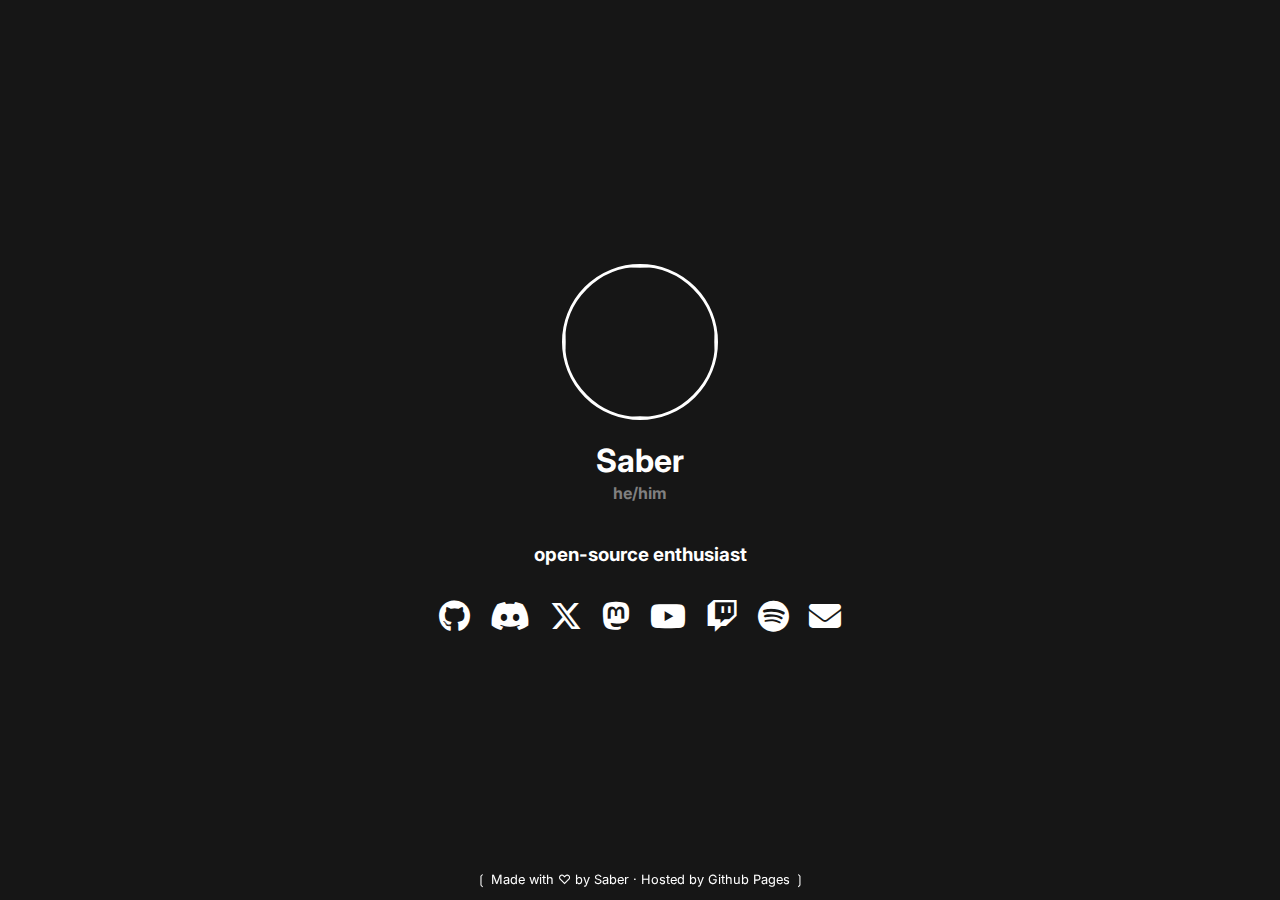
==== index.html @ a51e5261 "Add Mastodon social link" ====
<!DOCTYPE html>
<html lang="en">
<head>
    <meta charset="UTF-8">
    <meta name="viewport" content="width=device-width, initial-scale=1.0">
    <meta http-equiv="X-UA-Compatible" content="ie=edge">
    <meta name="theme-color" content="#000000">
    <title>Saber</title>
    <link rel="icon" type="image/x-icon" href="assets/favicon.ico">
    <link rel="stylesheet" href="style.css">
    <link rel="stylesheet" href="https://cdnjs.cloudflare.com/ajax/libs/font-awesome/6.4.2/css/all.min.css">
</head>
<body>
    <div id="circularcursor"></div>
    <div class="pfp">
        <img src="https://avatars.githubusercontent.com/u/92962589?v=4" width="150px" height="150px">
    </div>
    <div class="username">
        <h1>Saber</h1>
    </div>
    <div class="pronoun">
        <h4>he/him</h4>
    </div>
    <div class="description">
        <h3>open-source enthusiast</h3>
    </div>
    <div id="links">
        <a href="https://github.com/smit4k" target="_blank" title="Github">
            <i class="fab fa-github"></i>
        </a>
        <a href="https://discordapp.com/users/562359659391090689" target="_blank" title="Discord">
            <i class="fa-brands fa-discord"></i>
        </a>
        <a href="https://x.com/saberdevx" target="_blank" title="X (twitter)">
            <i class="fa-brands fa-x-twitter"></i>
        </a>
        <a href="https://mastodon.social/@xbr" target="_blank" title="Mastodon">
            <i class="fa-brands fa-mastodon"></i>
        </a>
        
        <a href="https://youtube.com/@smitdev" target="_blank" title="YouTube">
            <i class="fab fa-youtube"></i>
        </a>
        <a href="https://www.twitch.tv/saberdevstreams" target="_blank" title="Twitch">
            <i class="fab fa-twitch"></i>
        </a>
        <a href="https://open.spotify.com/user/wht5gnbzqx14ebl3tpm64iaa6" target="_blank" title="Spotify">
            <i class="fa-brands fa-spotify"></i>
        </a>
        <a href="mailto:smit.patil.usa@gmail.com" target="_blank" title="Email">
            <i class="fa-solid fa-envelope"></i>
        </a>
    </div>
    <footer>
        <p class="footer-text">❲ Made with ♡ by Saber · Hosted by Github Pages ❳</p>
    </footer>
    </body>
</html>
---- style.css ----
@import url('https://fonts.googleapis.com/css2?family=Inter:wght@100..900&display=swap');

/* html {
  cursor:none;
}

#circularcursor {
  background-color: rgba(255, 255, 255, 0.750);
  border: 2px solid black;    
  height: 15px;
  width: 15px;
  border-radius: 50%;
  position: absolute;
  z-index: 1;
  pointer-events: none;
  transform: translate(-50%, -50%);
  transition: transform 0.1s ease, width 0.1s ease, height 0.1s ease;
}

#circularcursor.clicked {
  transform: translate(-50%, -50%) scale(1.0);
  width: 20px; 
  height: 20px;
}

@media (max-width: 768px) {
  #circularcursor {
    display: none;
  }
}
*/

img {
    border-radius: 50%;
    border: 3px solid white;
}


/* nav {
  position: fixed;
  top: 0;
  width: 100%;
  backdrop-filter: blur(10px);
  padding: 10px 0;
  z-index: 1000;
}*/



nav ul li a {
  color: white;
  text-decoration: none;
  font-family: Inter;
  font-weight: bolder;
  transition: color 0.3s ease, background-color 0.3s ease;
  padding: 5x 5px;
  border-radius: 5px;
  font-size:medium;
}

nav ul li a:hover {
  background-color: rgba(255, 255, 255, 0.178);
}

body {
  animation: fadeInAnimation ease 3s;
  animation-iteration-count: 1;
  animation-fill-mode: forwards;

  background-color:rgb(22, 22, 22);

  display: flex;
  flex-direction: column;
  justify-content: center;
  align-items: center;
  min-height: 100vh;
  margin: 0;
}

@keyframes fadeInAnimation {
  0% {
      opacity: 0;
  }
  100% {
      opacity: 1;
  }
}

h1 {
  color: white;
  font-family: Inter;
  font-weight: bold;
}

.pfp {
  display: flex;
  justify-content: center;
}

.username {
  display: flex;
  justify-content: center;
  margin-bottom: -40px;
}

.pronoun {
  font-family: Inter;
  display: flex;
  justify-content: center;
  color: gray;
}

.description {
  font-family: Inter;
  display: flex;
  justify-content: center;
  color: white;
}

a {
  font-size: xx-large;
  color: white;
  transition: transform 0.3s ease-in-out;
}

a:hover {
  transform: scale(1.2);
}

.footer-text {
  font-size: 0.8em;
  color: white;
}

footer {
  font-family: Inter;
  position: fixed; 
  bottom: 0; 
  left: 50%; 
  transform: translateX(-50%); 
  width: 100%;
  text-align: center;
}

#links {
  display: flex;
  justify-content: center;
  align-items: center;
  gap: 20px; 
  margin-top: 15px;
}
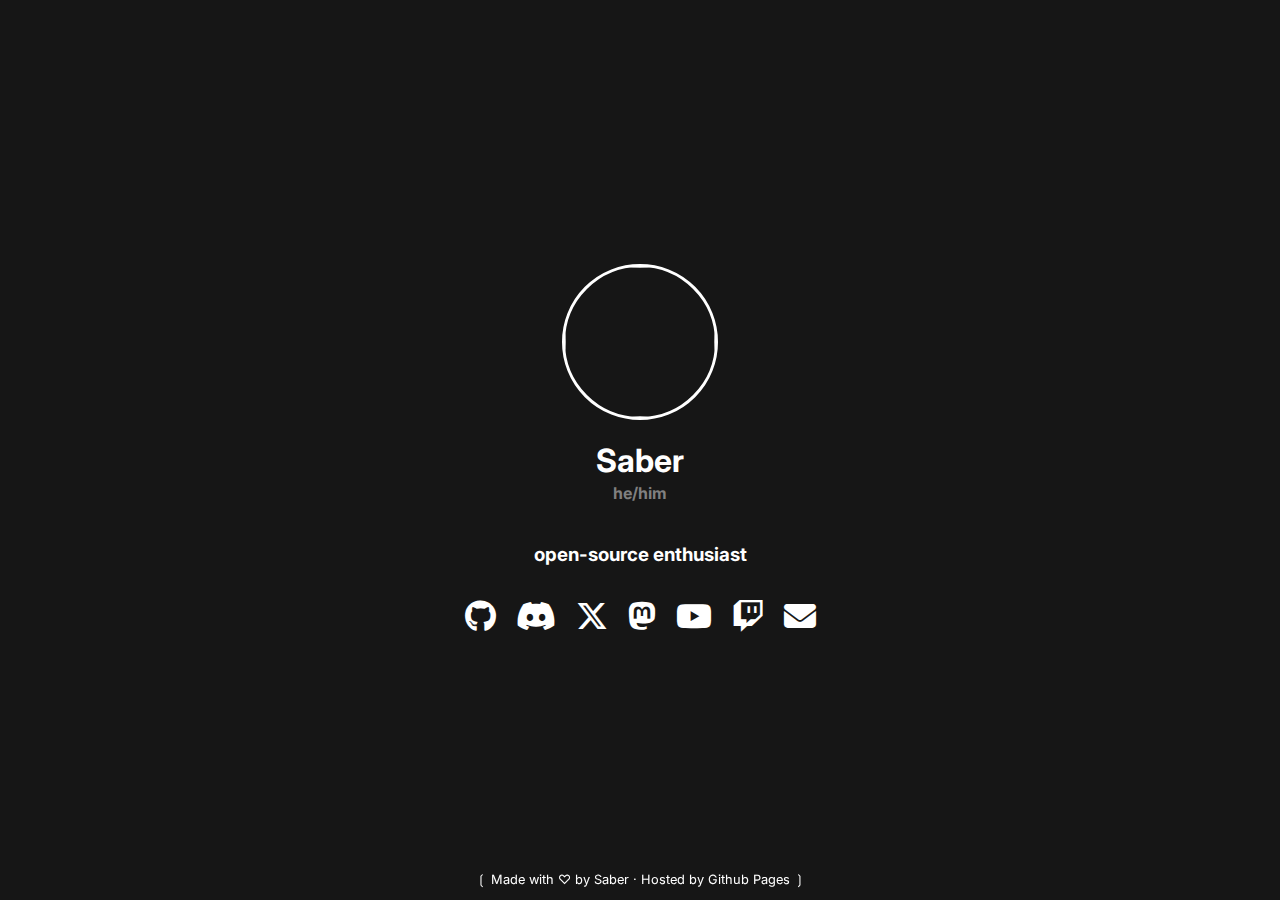
==== commit 8bfe129c: "remove Spotify social link" ====
--- a/index.html
+++ b/index.html
@@ -44,9 +44,6 @@
         <a href="https://www.twitch.tv/saberdevstreams" target="_blank" title="Twitch">
             <i class="fab fa-twitch"></i>
         </a>
-        <a href="https://open.spotify.com/user/wht5gnbzqx14ebl3tpm64iaa6" target="_blank" title="Spotify">
-            <i class="fa-brands fa-spotify"></i>
-        </a>
         <a href="mailto:smit.patil.usa@gmail.com" target="_blank" title="Email">
             <i class="fa-solid fa-envelope"></i>
         </a>
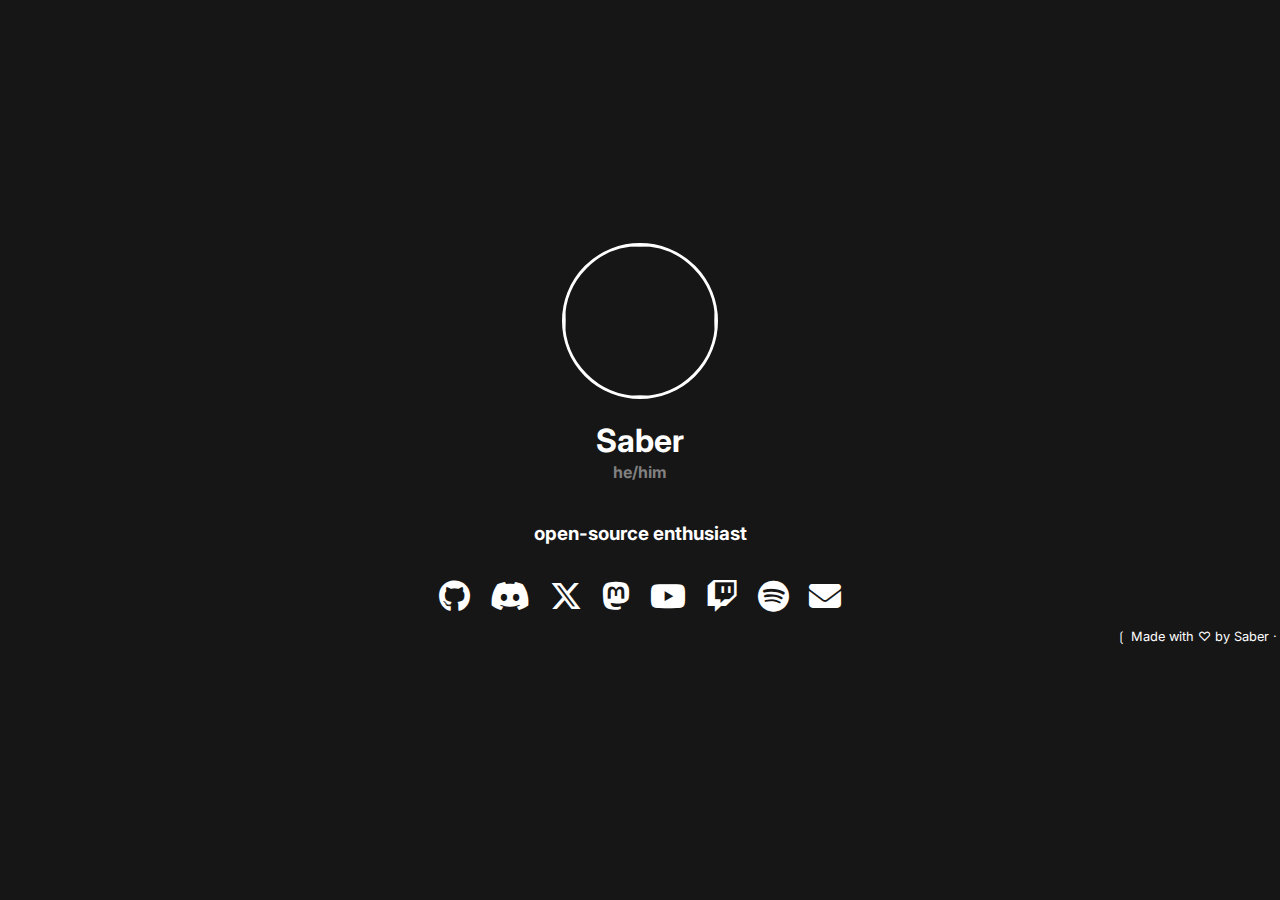
==== commit 8a32f3bc: "Revert "remove unused customcursor code"" ====
--- a/index.html
+++ b/index.html
@@ -44,6 +44,9 @@
         <a href="https://www.twitch.tv/saberdevstreams" target="_blank" title="Twitch">
             <i class="fab fa-twitch"></i>
         </a>
+        <a href="https://open.spotify.com/user/wht5gnbzqx14ebl3tpm64iaa6" target="_blank" title="Spotify">
+            <i class="fa-brands fa-spotify"></i>
+        </a>
         <a href="mailto:smit.patil.usa@gmail.com" target="_blank" title="Email">
             <i class="fa-solid fa-envelope"></i>
         </a>
@@ -51,5 +54,20 @@
     <footer>
         <p class="footer-text">❲ Made with ♡ by Saber · Hosted by Github Pages ❳</p>
     </footer>
+    <script>
+        const cursor = document.getElementById('circularcursor');
+        document.addEventListener('mousemove', (e) => {
+            cursor.style.left = `${e.clientX}px`;
+            cursor.style.top = `${e.clientY}px`;
+        });
+        
+        document.addEventListener('mousedown', () => {
+            cursor.classList.add('clicked');
+        });
+
+        document.addEventListener('mouseup', () => {
+            cursor.classList.remove('clicked');
+        });
+    </script>
     </body>
 </html>
--- a/style.css
+++ b/style.css
@@ -134,16 +134,16 @@
 
 footer {
   font-family: Inter;
-  position: fixed; 
+  position: relative; 
   bottom: 0; 
-  left: 50%; 
-  transform: translateX(-50%); 
+  left: 50%;
   width: 100%;
   text-align: center;
 }
 
 #links {
   display: flex;
+  flex-wrap: wrap;
   justify-content: center;
   align-items: center;
   gap: 20px; 
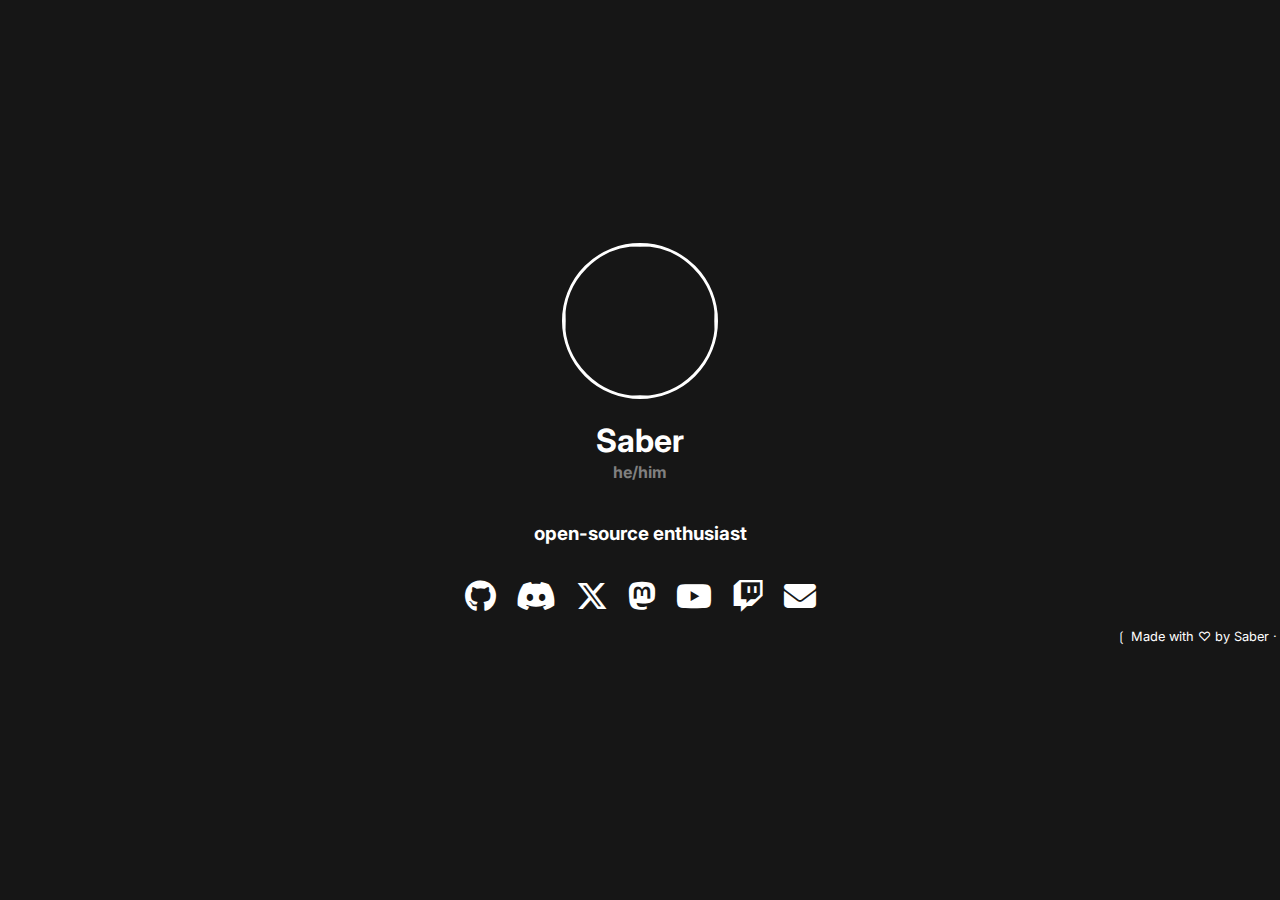
==== commit 8c7efdb6: "Merge branch 'main' of https://github.com/smit4k/smit4k.github.io" ====
--- a/index.html
+++ b/index.html
@@ -44,9 +44,6 @@
         <a href="https://www.twitch.tv/saberdevstreams" target="_blank" title="Twitch">
             <i class="fab fa-twitch"></i>
         </a>
-        <a href="https://open.spotify.com/user/wht5gnbzqx14ebl3tpm64iaa6" target="_blank" title="Spotify">
-            <i class="fa-brands fa-spotify"></i>
-        </a>
         <a href="mailto:smit.patil.usa@gmail.com" target="_blank" title="Email">
             <i class="fa-solid fa-envelope"></i>
         </a>
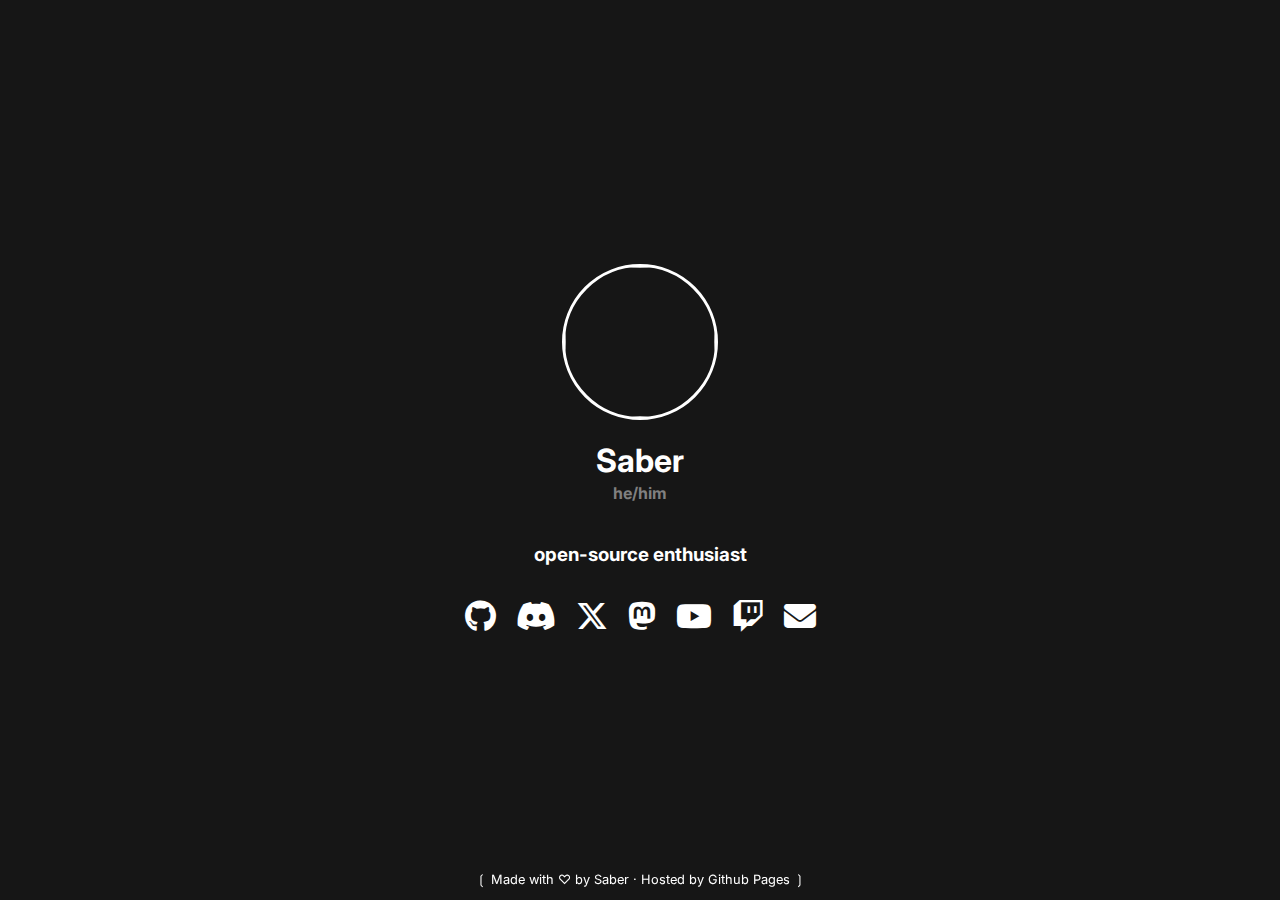
==== commit ad7f8c75: "revert to old footer" ====
--- a/index.html
+++ b/index.html
@@ -51,20 +51,5 @@
     <footer>
         <p class="footer-text">❲ Made with ♡ by Saber · Hosted by Github Pages ❳</p>
     </footer>
-    <script>
-        const cursor = document.getElementById('circularcursor');
-        document.addEventListener('mousemove', (e) => {
-            cursor.style.left = `${e.clientX}px`;
-            cursor.style.top = `${e.clientY}px`;
-        });
-        
-        document.addEventListener('mousedown', () => {
-            cursor.classList.add('clicked');
-        });
-
-        document.addEventListener('mouseup', () => {
-            cursor.classList.remove('clicked');
-        });
-    </script>
     </body>
-</html>
+</html>--- a/style.css
+++ b/style.css
@@ -134,9 +134,10 @@
 
 footer {
   font-family: Inter;
-  position: relative; 
+  position: fixed; 
   bottom: 0; 
-  left: 50%;
+  left: 50%; 
+  transform: translateX(-50%); 
   width: 100%;
   text-align: center;
 }
@@ -148,4 +149,4 @@
   align-items: center;
   gap: 20px; 
   margin-top: 15px;
-}
+}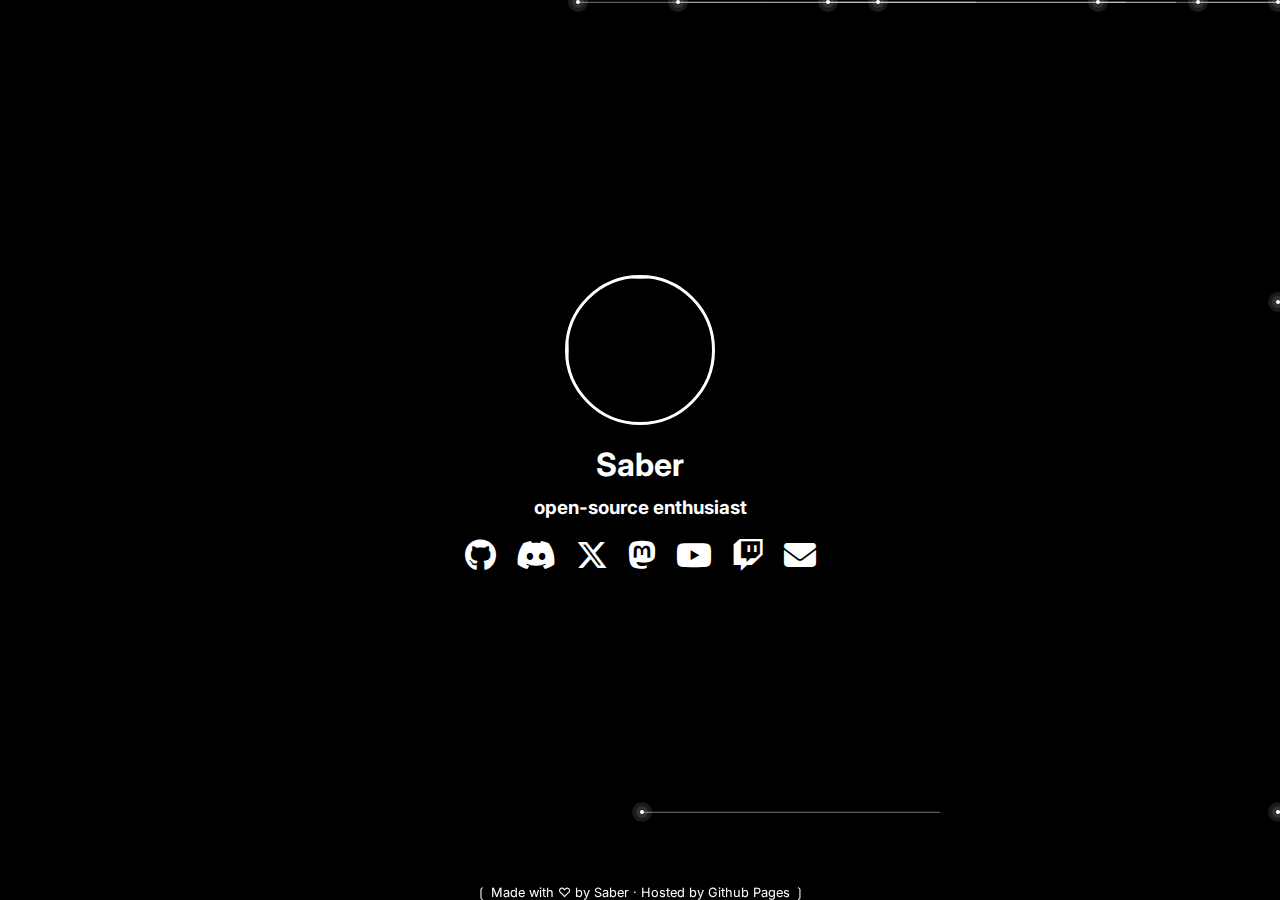
==== commit 59a3bfaa: "Add shooting stars background" ====
--- a/index.html
+++ b/index.html
@@ -6,20 +6,30 @@
     <meta http-equiv="X-UA-Compatible" content="ie=edge">
     <meta name="theme-color" content="#000000">
     <title>Saber</title>
-    <link rel="icon" type="image/x-icon" href="assets/favicon.ico">
+    <link rel="icon" type="image/x-icon" href="assets/favicon2.ico">
     <link rel="stylesheet" href="style.css">
     <link rel="stylesheet" href="https://cdnjs.cloudflare.com/ajax/libs/font-awesome/6.4.2/css/all.min.css">
 </head>
 <body>
+    <section>
+        <span></span>
+        <span></span>
+        <span></span>
+        <span></span>
+        <span></span>
+        <span></span>
+        <span></span>
+        <span></span>
+        <span></span>
+        <span></span>
+    </section>
+    
     <div id="circularcursor"></div>
     <div class="pfp">
         <img src="https://avatars.githubusercontent.com/u/92962589?v=4" width="150px" height="150px">
     </div>
     <div class="username">
         <h1>Saber</h1>
-    </div>
-    <div class="pronoun">
-        <h4>he/him</h4>
     </div>
     <div class="description">
         <h3>open-source enthusiast</h3>
--- a/style.css
+++ b/style.css
@@ -1,4 +1,142 @@
 @import url('https://fonts.googleapis.com/css2?family=Inter:wght@100..900&display=swap');
+
+
+*
+{
+    margin: 0;
+    padding:0;
+    box-sizing: border-box;
+}
+
+section{
+  position: absolute;
+  top: 0;
+  left: 0;
+  width: 100%;
+  height: 100vh;
+  /* https://lh3.googleusercontent.com/ka_5IYJDRkXZnbptxq64LPuggGL5FM8gnpJlsuSiOQh4b39kMkiRbVfX8iK8bjMg5SLkdfoix09P60wyFjN2=w681-h614 */
+background-color:black;
+  background-size: cover;
+  animation: animateBg 50s linear infinite;
+  z-index:-1;
+}
+
+@keyframes animateBg{
+  0%,100%{
+      transform: scale(1);
+  }
+  50%{
+      transform: scale(1.2);
+  }
+}
+
+span{
+  position: absolute;
+  top:90%;
+  left:50%;
+  width: 4px;
+  height: 4px;
+  background: #fff;
+  border-radius: 50%;
+  box-shadow: 0 0 0 4px rgba(255,255,255,0.1),0 0 0 8px rgba(255,255,255,0.1),0 0 20px rgba(255,255,255,0.1);
+  animation: animate 3s linear infinite;
+}
+span::before{
+  content:'';
+  position: absolute;
+  top: 50%;
+  transform: translateY(-10%);
+  width: 300px;
+  height: 1px;
+  background: linear-gradient(180deg,#fff,transparent);
+}
+@keyframes animate
+{
+  0%
+  {
+      transform: rotate(240deg) translateX(0);
+      opacity: 1;
+  }
+  70%
+  {
+      opacity: 1;
+  }
+  100%
+  {
+      transform: rotate(240deg) translateX(-1000px);
+      opacity: 0;
+  }
+}
+span:nth-child(1){
+  top: 0;
+  right: 0;
+  left: initial;
+  animation-delay: 0s;
+  animation-duration: 1s;
+}
+span:nth-child(2){
+  top: 0;
+  right: 80px;
+  left: initial;
+  animation-delay: 0.2s;
+  animation-duration: 3s;
+}
+span:nth-child(3){
+  top: 80;
+  right: 0px;
+  left: initial;
+  animation-delay: 0.4s;
+  animation-duration: 2s;
+}
+span:nth-child(4){
+  top: 0;
+  right: 180px;
+  left: initial;
+  animation-delay: 0.6s;
+  animation-duration: 1.5s;
+}
+span:nth-child(5){
+  top: 0;
+  right: 400px;
+  left: initial;
+  animation-delay: 0.8s;
+  animation-duration: 2.5s;
+}
+span:nth-child(6){
+  top: 0;
+  right: 600px;
+  left: initial;
+  animation-delay: 1s;
+  animation-duration: 3s;
+}
+span:nth-child(7){
+  top: 300px;
+  right: 0px;
+  left: initial;
+  animation-delay: 1.2s;
+  animation-duration: 1.75s;
+}
+span:nth-child(8){
+  top: 0px;
+  right: 700px;
+  left: initial;
+  animation-delay: 1.4s;
+  animation-duration: 1.25s;
+}
+span:nth-child(9){
+  top: 0px;
+  right: 1000px;
+  left: initial;
+  animation-delay: 0.75s;
+  animation-duration: 2.25s;
+}
+span:nth-child(9){
+  top: 0px;
+  right: 450px;
+  left: initial;
+  animation-delay: 2.75s;
+  animation-duration: 2.75s;
+}
 
 /* html {
   cursor:none;
@@ -63,6 +201,7 @@
 }
 
 body {
+  overflow: hidden;
   animation: fadeInAnimation ease 3s;
   animation-iteration-count: 1;
   animation-fill-mode: forwards;
@@ -91,23 +230,16 @@
   font-family: Inter;
   font-weight: bold;
 }
-
 .pfp {
   display: flex;
   justify-content: center;
+  margin-bottom: 20px;  /* Add spacing after profile picture */
 }
 
 .username {
   display: flex;
   justify-content: center;
-  margin-bottom: -40px;
-}
-
-.pronoun {
-  font-family: Inter;
-  display: flex;
-  justify-content: center;
-  color: gray;
+  margin-bottom: 10px; 
 }
 
 .description {
@@ -115,6 +247,20 @@
   display: flex;
   justify-content: center;
   color: white;
+  margin-bottom: -10px;  
+  max-width: 80%;      
+  text-align: center;  
+  line-height: 1.5;    
+}
+
+#links {
+  display: flex;
+  flex-wrap: wrap;
+  justify-content: center;
+  align-items: center;
+  gap: 20px; 
+  margin-top: 25px;    /* Increase top margin */
+  margin-bottom: 50px; /* Add bottom margin to prevent overlap with footer */
 }
 
 a {
@@ -142,11 +288,3 @@
   text-align: center;
 }
 
-#links {
-  display: flex;
-  flex-wrap: wrap;
-  justify-content: center;
-  align-items: center;
-  gap: 20px; 
-  margin-top: 15px;
-}